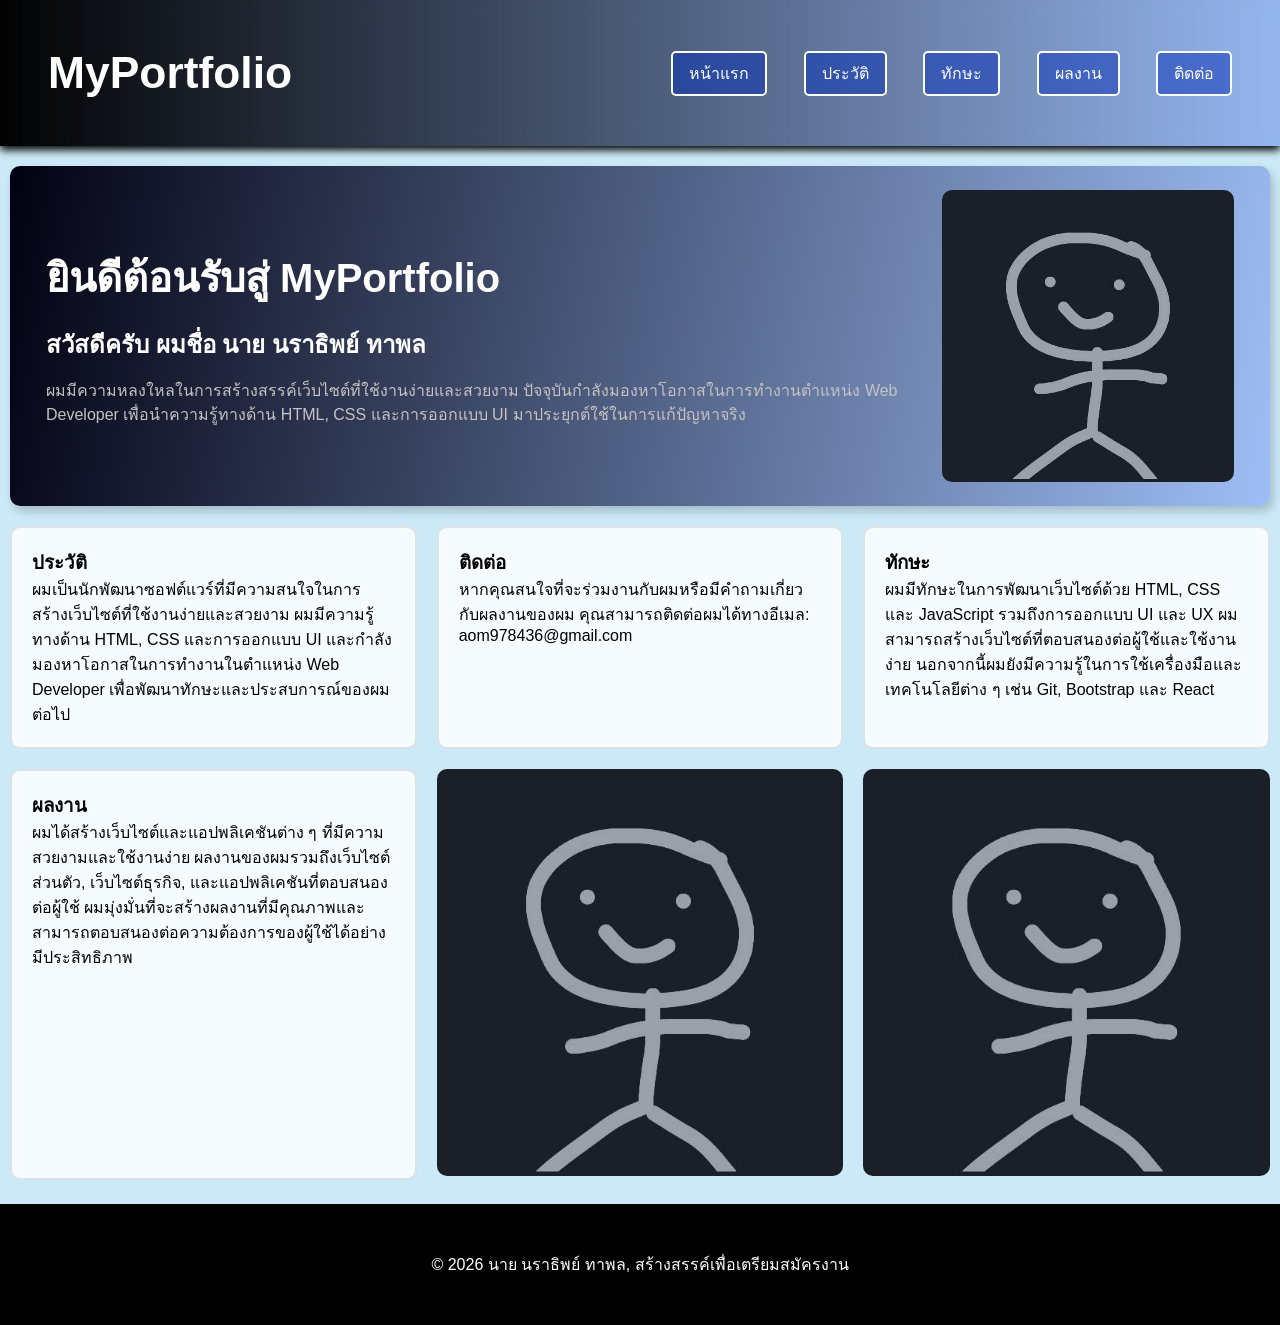
==== index.html @ 1cc4d572 "first commit" ====
<!DOCTYPE html>
<html lang="en">
<head>
    <meta charset="UTF-8">
    <meta name="viewport" content="width=device-width, initial-scale=1.0">
    <title>MiniProject</title>
    <link rel="stylesheet" href="css/index.css">
</head>
<body>
    <header>
        <div class="header">
            <h2>MyPortfolio</h2>
        </div>
        <nav>
            <a href="index.html">หน้าแรก</a>
            <a href="about.html">ประวัติ</a>
            <a href="skills.html">ทักษะ</a>
            <a href="projects.html">ผลงาน</a>
            <a href="contact.html">ติดต่อ</a>
        </nav>
    </header>
    <main class="content">
        <section class="head">
            <div>
                <h1>ยินดีต้อนรับสู่ MyPortfolio</h1>
                <h2>สวัสดีครับ ผมชื่อ นาย นราธิพย์ ทาพล</h2>
                <p>ผมมีความหลงใหลในการสร้างสรรค์เว็บไซต์ที่ใช้งานง่ายและสวยงาม ปัจจุบันกำลังมองหาโอกาสในการทำงานตำแหน่ง Web Developer เพื่อนำความรู้ทางด้าน HTML, CSS และการออกแบบ UI มาประยุกต์ใช้ในการแก้ปัญหาจริง</p>
            </div>
            <div>
                <img src="img/text.jpg" alt="Profile Picture">
            </div>
        </section>
        <section class="about-grid">
            <article class="about">
                <h3>ประวัติ</h3>
                <p>ผมเป็นนักพัฒนาซอฟต์แวร์ที่มีความสนใจในการสร้างเว็บไซต์ที่ใช้งานง่ายและสวยงาม ผมมีความรู้ทางด้าน HTML, CSS และการออกแบบ UI และกำลังมองหาโอกาสในการทำงานในตำแหน่ง Web Developer เพื่อพัฒนาทักษะและประสบการณ์ของผมต่อไป</p>
            </article>
            <article class="contact">
                <h3>ติดต่อ</h3>
                <p>หากคุณสนใจที่จะร่วมงานกับผมหรือมีคำถามเกี่ยวกับผลงานของผม คุณสามารถติดต่อผมได้ทางอีเมล: aom978436@gmail.com</p>
            </article>
            <article class="skills">
                <h3>ทักษะ</h3>
                <p>ผมมีทักษะในการพัฒนาเว็บไซต์ด้วย HTML, CSS และ JavaScript รวมถึงการออกแบบ UI และ UX ผมสามารถสร้างเว็บไซต์ที่ตอบสนองต่อผู้ใช้และใช้งานง่าย นอกจากนี้ผมยังมีความรู้ในการใช้เครื่องมือและเทคโนโลยีต่าง ๆ เช่น Git, Bootstrap และ React</p>
            </article>
        </section>
        <section class="projects-grid">
            <article class="projects">
                <h3>ผลงาน</h3>
                <p>ผมได้สร้างเว็บไซต์และแอปพลิเคชันต่าง ๆ ที่มีความสวยงามและใช้งานง่าย ผลงานของผมรวมถึงเว็บไซต์ส่วนตัว, เว็บไซต์ธุรกิจ, และแอปพลิเคชันที่ตอบสนองต่อผู้ใช้ ผมมุ่งมั่นที่จะสร้างผลงานที่มีคุณภาพและสามารถตอบสนองต่อความต้องการของผู้ใช้ได้อย่างมีประสิทธิภาพ</p>
            </article>
                <div>
                    <img src="img/text.jpg" alt="Profile Picture">
                </div>
                <div>
                    <img src="img/text.jpg" alt="Profile Picture">
                </div>
        </section>
    </main>
        <footer>
            <p>&copy; 2026 นาย นราธิพย์ ทาพล, สร้างสรรค์เพื่อเตรียมสมัครงาน</p>
        </footer>
</body>
</html>
---- css/index.css ----
* {
  margin: 0;
  padding: 0;
  box-sizing: border-box;
}
html {
  scroll-behavior: smooth;
}
body {
  font-family: 'Poppins', sans-serif;
  background-color: rgba(89, 185, 230, 0.301);
}
header {
  background: linear-gradient(to right, #000000fd, #4c6fe26c);/*สีซ้ายไปขวา*/
  color: white;
  display: flex;
  justify-content: space-between;
  align-items: center;
  box-shadow: 0 4px 8px black;
  padding: 3rem;
  position: sticky;
  top: 0;
  z-index: 999;
  backdrop-filter: blur(10px);

}
nav a {
  color: white;
  text-decoration: none;
  margin-left: 2rem;
  border: 2px solid rgb(252, 251, 251);
  padding: 0.5rem 1rem;
  border-radius: 5px;
  background-color: rgba(7, 48, 182, 0.514);
  display: inline-block;
  transition: transform 0.25s ease, background-color 0.25s ease, box-shadow 0.25s ease;
  user-select: none;
  cursor: pointer;
}
nav a:hover {
  background-color: rgb(244, 248, 248);
  color: rgb(2, 2, 2);
  transition: transform 0.25s;
  user-select: none;transform: translateY(-7px);
  box-shadow: 0 6px 14px gray;
}
.header{
    font-size: 1.85rem;
}
/* ------------------------- main ---------------------------------- */
.content {
  margin: 20px 10px;
}
.head {
  display: grid;
  grid-template-columns: 1.5fr 0.5fr;
  gap: 20px;
  align-items: center;                 
  background: linear-gradient(100deg, rgb(2, 1, 17), rgba(110, 146, 243, 0.493));
  border-radius: 10px;
  padding: 24px 36px;
  box-shadow: 3px 5px 10px rgba(0,0,0,0.2);
  color: white;
}
.head h1 {
  font-size: 2.5rem;
  margin-bottom: 15px;
}
.head h2 {
  font-size: 1.5rem;
  margin-bottom: 15px;
}
.head p {
  font-size: 1rem;
  line-height: 1.5;
  color: rgb(197, 194, 194);
  max-width: 1000px;
}
.head img {
  width: 100%;
  max-width: 300px;
  height: auto;
  border-radius: 10px;
  display: block;
}
/* ------------------------- art-gard ---------------------------------- */
.about-grid {
  margin-top: 20px;
  display: grid;
  grid-template-columns: repeat(3, 1fr);
  gap: 20px;
  
}
.about, .skills, .contact, .projects {
  border: 2px solid rgba(0, 0, 0, 0.1);
  border-radius: 10px;
  padding: 20px;
  background-color: rgba(255, 255, 255, 0.8);
}
.projects-grid {
  margin-top: 20px;
  display: grid;
  grid-template-columns: repeat(3, 1fr);
  gap: 20px;
}
.projects-grid img {
  width: 100%;
  height: auto;
  border-radius: 10px;
}
/* ------------------------- footer ---------------------------------- */
footer {
  background: black;
  padding: 3rem;
  color: white;
  text-align: center;
  margin-top: 1.5rem;
}
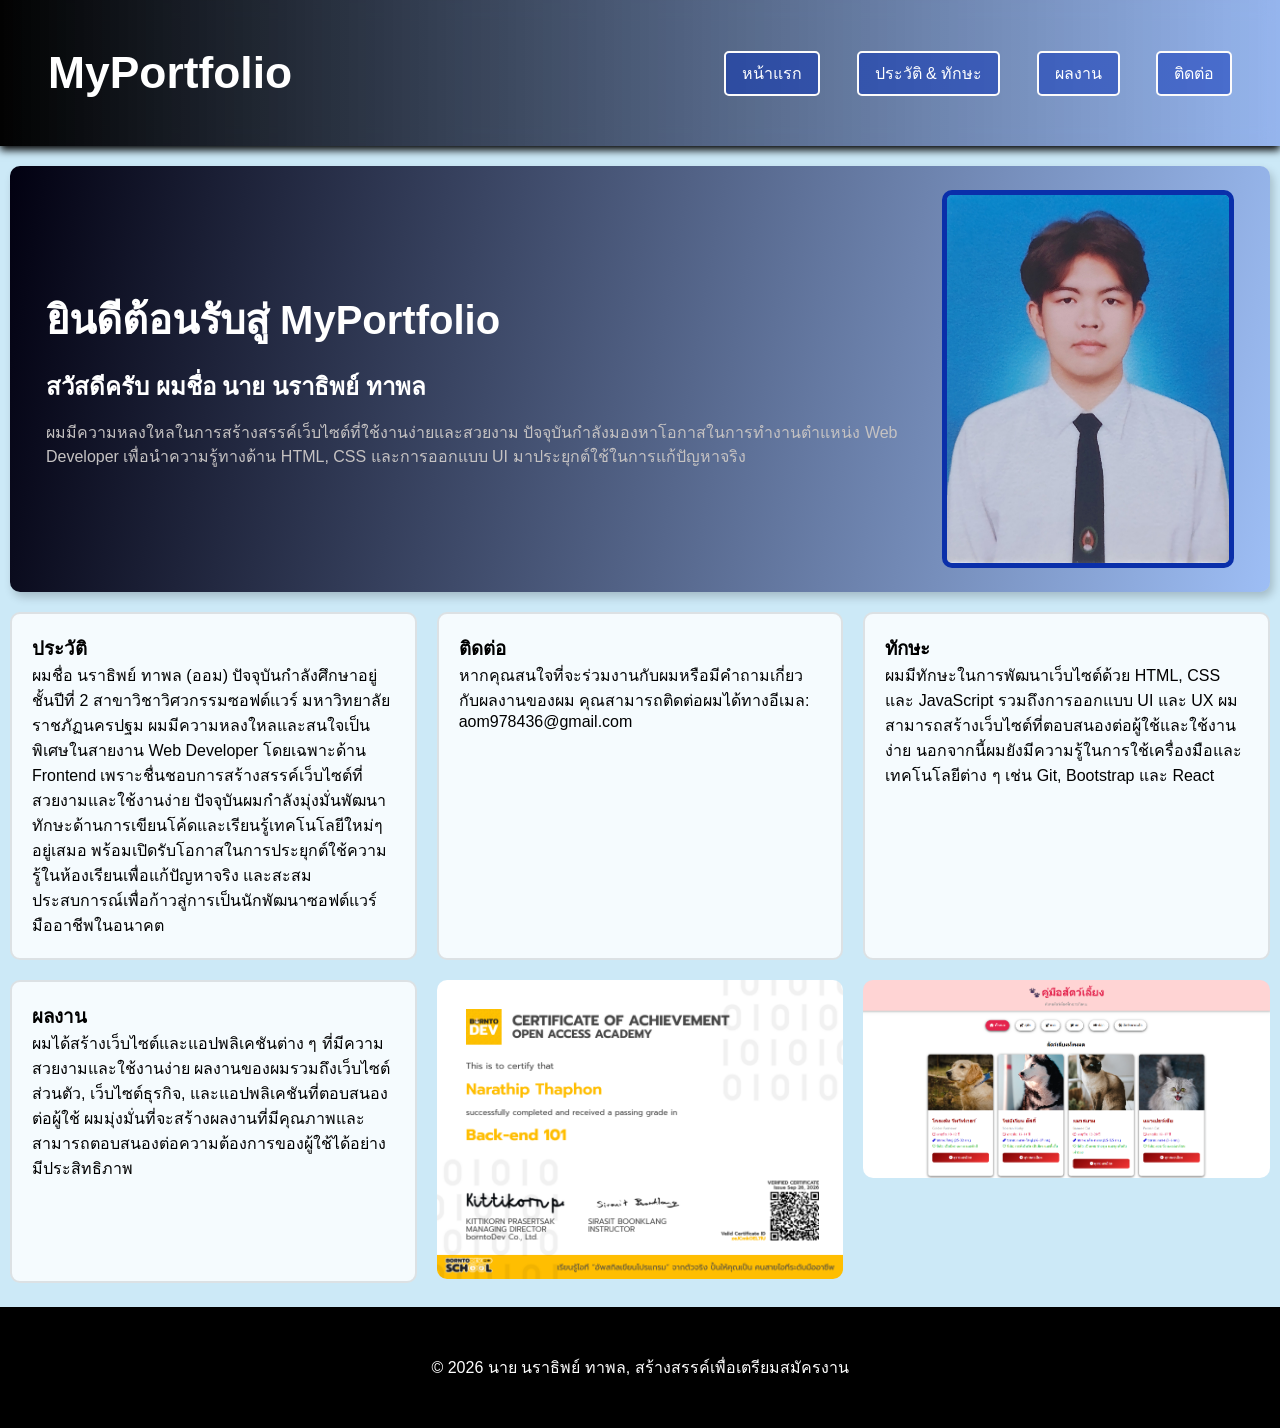
==== commit bc9f39e6: "miniProject_V.0" ====
--- a/index.html
+++ b/index.html
@@ -13,8 +13,7 @@
         </div>
         <nav>
             <a href="index.html">หน้าแรก</a>
-            <a href="about.html">ประวัติ</a>
-            <a href="skills.html">ทักษะ</a>
+            <a href="about&skills.html">ประวัติ & ทักษะ</a>
             <a href="projects.html">ผลงาน</a>
             <a href="contact.html">ติดต่อ</a>
         </nav>
@@ -24,36 +23,36 @@
             <div>
                 <h1>ยินดีต้อนรับสู่ MyPortfolio</h1>
                 <h2>สวัสดีครับ ผมชื่อ นาย นราธิพย์ ทาพล</h2>
-                <p>ผมมีความหลงใหลในการสร้างสรรค์เว็บไซต์ที่ใช้งานง่ายและสวยงาม ปัจจุบันกำลังมองหาโอกาสในการทำงานตำแหน่ง Web Developer เพื่อนำความรู้ทางด้าน HTML, CSS และการออกแบบ UI มาประยุกต์ใช้ในการแก้ปัญหาจริง</p>
+                <p> ผมมีความหลงใหลในการสร้างสรรค์เว็บไซต์ที่ใช้งานง่ายและสวยงาม ปัจจุบันกำลังมองหาโอกาสในการทำงานตำแหน่ง Web Developer เพื่อนำความรู้ทางด้าน HTML, CSS และการออกแบบ UI มาประยุกต์ใช้ในการแก้ปัญหาจริง</p>
             </div>
             <div>
-                <img src="img/text.jpg" alt="Profile Picture">
+                <img src="img/profile.jpg" alt="Profile Picture">
             </div>
         </section>
         <section class="about-grid">
             <article class="about">
                 <h3>ประวัติ</h3>
-                <p>ผมเป็นนักพัฒนาซอฟต์แวร์ที่มีความสนใจในการสร้างเว็บไซต์ที่ใช้งานง่ายและสวยงาม ผมมีความรู้ทางด้าน HTML, CSS และการออกแบบ UI และกำลังมองหาโอกาสในการทำงานในตำแหน่ง Web Developer เพื่อพัฒนาทักษะและประสบการณ์ของผมต่อไป</p>
+                <p> ผมชื่อ นราธิพย์ ทาพล (ออม) ปัจจุบันกำลังศึกษาอยู่ชั้นปีที่ 2 สาขาวิชาวิศวกรรมซอฟต์แวร์ มหาวิทยาลัยราชภัฏนครปฐม ผมมีความหลงใหลและสนใจเป็นพิเศษในสายงาน Web Developer โดยเฉพาะด้าน Frontend เพราะชื่นชอบการสร้างสรรค์เว็บไซต์ที่สวยงามและใช้งานง่าย ปัจจุบันผมกำลังมุ่งมั่นพัฒนาทักษะด้านการเขียนโค้ดและเรียนรู้เทคโนโลยีใหม่ๆ อยู่เสมอ พร้อมเปิดรับโอกาสในการประยุกต์ใช้ความรู้ในห้องเรียนเพื่อแก้ปัญหาจริง และสะสมประสบการณ์เพื่อก้าวสู่การเป็นนักพัฒนาซอฟต์แวร์มืออาชีพในอนาคต</p>
             </article>
             <article class="contact">
                 <h3>ติดต่อ</h3>
-                <p>หากคุณสนใจที่จะร่วมงานกับผมหรือมีคำถามเกี่ยวกับผลงานของผม คุณสามารถติดต่อผมได้ทางอีเมล: aom978436@gmail.com</p>
+                <p> หากคุณสนใจที่จะร่วมงานกับผมหรือมีคำถามเกี่ยวกับผลงานของผม คุณสามารถติดต่อผมได้ทางอีเมล: aom978436@gmail.com</p>
             </article>
             <article class="skills">
                 <h3>ทักษะ</h3>
-                <p>ผมมีทักษะในการพัฒนาเว็บไซต์ด้วย HTML, CSS และ JavaScript รวมถึงการออกแบบ UI และ UX ผมสามารถสร้างเว็บไซต์ที่ตอบสนองต่อผู้ใช้และใช้งานง่าย นอกจากนี้ผมยังมีความรู้ในการใช้เครื่องมือและเทคโนโลยีต่าง ๆ เช่น Git, Bootstrap และ React</p>
+                <p> ผมมีทักษะในการพัฒนาเว็บไซต์ด้วย HTML, CSS และ JavaScript รวมถึงการออกแบบ UI และ UX ผมสามารถสร้างเว็บไซต์ที่ตอบสนองต่อผู้ใช้และใช้งานง่าย นอกจากนี้ผมยังมีความรู้ในการใช้เครื่องมือและเทคโนโลยีต่าง ๆ เช่น Git, Bootstrap และ React</p>
             </article>
         </section>
         <section class="projects-grid">
             <article class="projects">
                 <h3>ผลงาน</h3>
-                <p>ผมได้สร้างเว็บไซต์และแอปพลิเคชันต่าง ๆ ที่มีความสวยงามและใช้งานง่าย ผลงานของผมรวมถึงเว็บไซต์ส่วนตัว, เว็บไซต์ธุรกิจ, และแอปพลิเคชันที่ตอบสนองต่อผู้ใช้ ผมมุ่งมั่นที่จะสร้างผลงานที่มีคุณภาพและสามารถตอบสนองต่อความต้องการของผู้ใช้ได้อย่างมีประสิทธิภาพ</p>
+                <p> ผมได้สร้างเว็บไซต์และแอปพลิเคชันต่าง ๆ ที่มีความสวยงามและใช้งานง่าย ผลงานของผมรวมถึงเว็บไซต์ส่วนตัว, เว็บไซต์ธุรกิจ, และแอปพลิเคชันที่ตอบสนองต่อผู้ใช้ ผมมุ่งมั่นที่จะสร้างผลงานที่มีคุณภาพและสามารถตอบสนองต่อความต้องการของผู้ใช้ได้อย่างมีประสิทธิภาพ</p>
             </article>
                 <div>
-                    <img src="img/text.jpg" alt="Profile Picture">
+                    <img src="img/borntodev-academy_Back-end 101_certificate.png" alt="Profile Picture">
                 </div>
                 <div>
-                    <img src="img/text.jpg" alt="Profile Picture">
+                    <img src="img/pet.png" alt="Profile Picture">
                 </div>
         </section>
     </main>
--- a/css/index.css
+++ b/css/index.css
@@ -11,7 +11,7 @@
   background-color: rgba(89, 185, 230, 0.301);
 }
 header {
-  background: linear-gradient(to right, #000000fd, #4c6fe26c);/*สีซ้ายไปขวา*/
+  background: linear-gradient(to right, #000000fd, #4c6fe26c);
   color: white;
   display: flex;
   justify-content: space-between;
@@ -82,6 +82,8 @@
   height: auto;
   border-radius: 10px;
   display: block;
+  margin: 0 auto;
+  border: 5px solid rgb(10, 47, 170);
 }
 /* ------------------------- art-gard ---------------------------------- */
 .about-grid {
@@ -89,7 +91,6 @@
   display: grid;
   grid-template-columns: repeat(3, 1fr);
   gap: 20px;
-  
 }
 .about, .skills, .contact, .projects {
   border: 2px solid rgba(0, 0, 0, 0.1);
@@ -116,3 +117,46 @@
   text-align: center;
   margin-top: 1.5rem;
 }
+/* ------------------- media -------------------- */
+@media (max-width: 441px) {
+    header {
+        flex-direction: column;
+        justify-content: center;
+        align-items: center;
+        padding: 1.2rem 1rem;
+        gap: 15px;
+        height: auto;
+    }
+    .header {
+        font-size: 1.5rem;
+        text-align: center;
+    }
+    nav {
+        display: grid;
+        grid-template-columns: repeat(2, 1fr);
+        gap: 10px;
+        width: 100%;
+        max-width: 300px;
+    }
+    nav a {
+        margin-left: 0;
+        width: 100%;
+        text-align: center;
+        box-sizing: border-box;
+    }
+    .head{
+        grid-template-columns: 1fr;
+    }
+    .about-grid {
+        margin-top: 20px;
+        display: grid;
+        grid-template-columns: 1fr;
+        gap: 20px;
+    }
+    .projects-grid {
+        margin-top: 20px;
+        display: grid;
+        grid-template-columns: 1fr;
+        gap: 20px;
+    }
+}
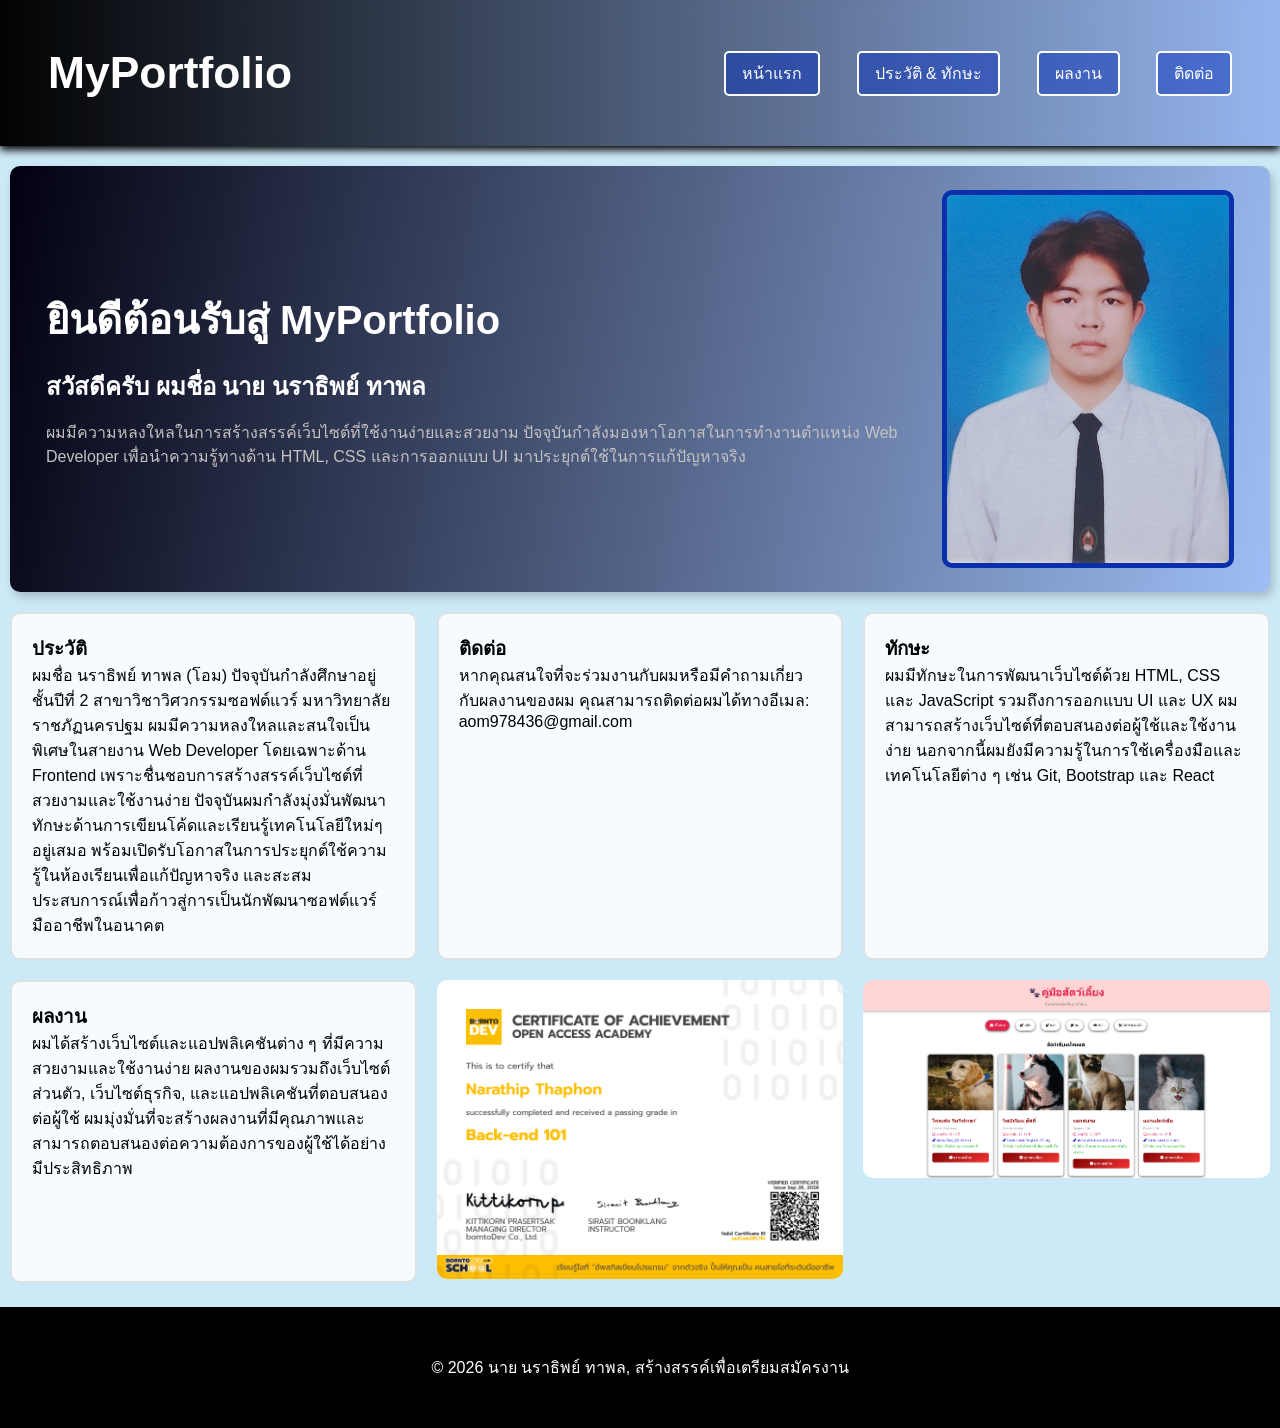
==== commit 8bec4ac3: "fix index_about" ====
--- a/index.html
+++ b/index.html
@@ -32,7 +32,7 @@
         <section class="about-grid">
             <article class="about">
                 <h3>ประวัติ</h3>
-                <p> ผมชื่อ นราธิพย์ ทาพล (ออม) ปัจจุบันกำลังศึกษาอยู่ชั้นปีที่ 2 สาขาวิชาวิศวกรรมซอฟต์แวร์ มหาวิทยาลัยราชภัฏนครปฐม ผมมีความหลงใหลและสนใจเป็นพิเศษในสายงาน Web Developer โดยเฉพาะด้าน Frontend เพราะชื่นชอบการสร้างสรรค์เว็บไซต์ที่สวยงามและใช้งานง่าย ปัจจุบันผมกำลังมุ่งมั่นพัฒนาทักษะด้านการเขียนโค้ดและเรียนรู้เทคโนโลยีใหม่ๆ อยู่เสมอ พร้อมเปิดรับโอกาสในการประยุกต์ใช้ความรู้ในห้องเรียนเพื่อแก้ปัญหาจริง และสะสมประสบการณ์เพื่อก้าวสู่การเป็นนักพัฒนาซอฟต์แวร์มืออาชีพในอนาคต</p>
+                <p> ผมชื่อ นราธิพย์ ทาพล (โอม) ปัจจุบันกำลังศึกษาอยู่ชั้นปีที่ 2 สาขาวิชาวิศวกรรมซอฟต์แวร์ มหาวิทยาลัยราชภัฏนครปฐม ผมมีความหลงใหลและสนใจเป็นพิเศษในสายงาน Web Developer โดยเฉพาะด้าน Frontend เพราะชื่นชอบการสร้างสรรค์เว็บไซต์ที่สวยงามและใช้งานง่าย ปัจจุบันผมกำลังมุ่งมั่นพัฒนาทักษะด้านการเขียนโค้ดและเรียนรู้เทคโนโลยีใหม่ๆ อยู่เสมอ พร้อมเปิดรับโอกาสในการประยุกต์ใช้ความรู้ในห้องเรียนเพื่อแก้ปัญหาจริง และสะสมประสบการณ์เพื่อก้าวสู่การเป็นนักพัฒนาซอฟต์แวร์มืออาชีพในอนาคต</p>
             </article>
             <article class="contact">
                 <h3>ติดต่อ</h3>
--- a/css/index.css
+++ b/css/index.css
@@ -10,6 +10,7 @@
   font-family: 'Poppins', sans-serif;
   background-color: rgba(89, 185, 230, 0.301);
 }
+/* ---------------------------header------------------------------ */
 header {
   background: linear-gradient(to right, #000000fd, #4c6fe26c);
   color: white;
@@ -22,8 +23,10 @@
   top: 0;
   z-index: 999;
   backdrop-filter: blur(10px);
-
+}.header{
+    font-size: 1.85rem;
 }
+/* ---------------------------nav------------------------------ */
 nav a {
   color: white;
   text-decoration: none;
@@ -43,9 +46,6 @@
   transition: transform 0.25s;
   user-select: none;transform: translateY(-7px);
   box-shadow: 0 6px 14px gray;
-}
-.header{
-    font-size: 1.85rem;
 }
 /* ------------------------- main ---------------------------------- */
 .content {
@@ -85,7 +85,7 @@
   margin: 0 auto;
   border: 5px solid rgb(10, 47, 170);
 }
-/* ------------------------- art-gard ---------------------------------- */
+/* ------------------------- art-grid ---------------------------------- */
 .about-grid {
   margin-top: 20px;
   display: grid;
@@ -117,7 +117,7 @@
   text-align: center;
   margin-top: 1.5rem;
 }
-/* ------------------- media -------------------- */
+/* ---------------------------responsive------------------------------ */
 @media (max-width: 441px) {
     header {
         flex-direction: column;
